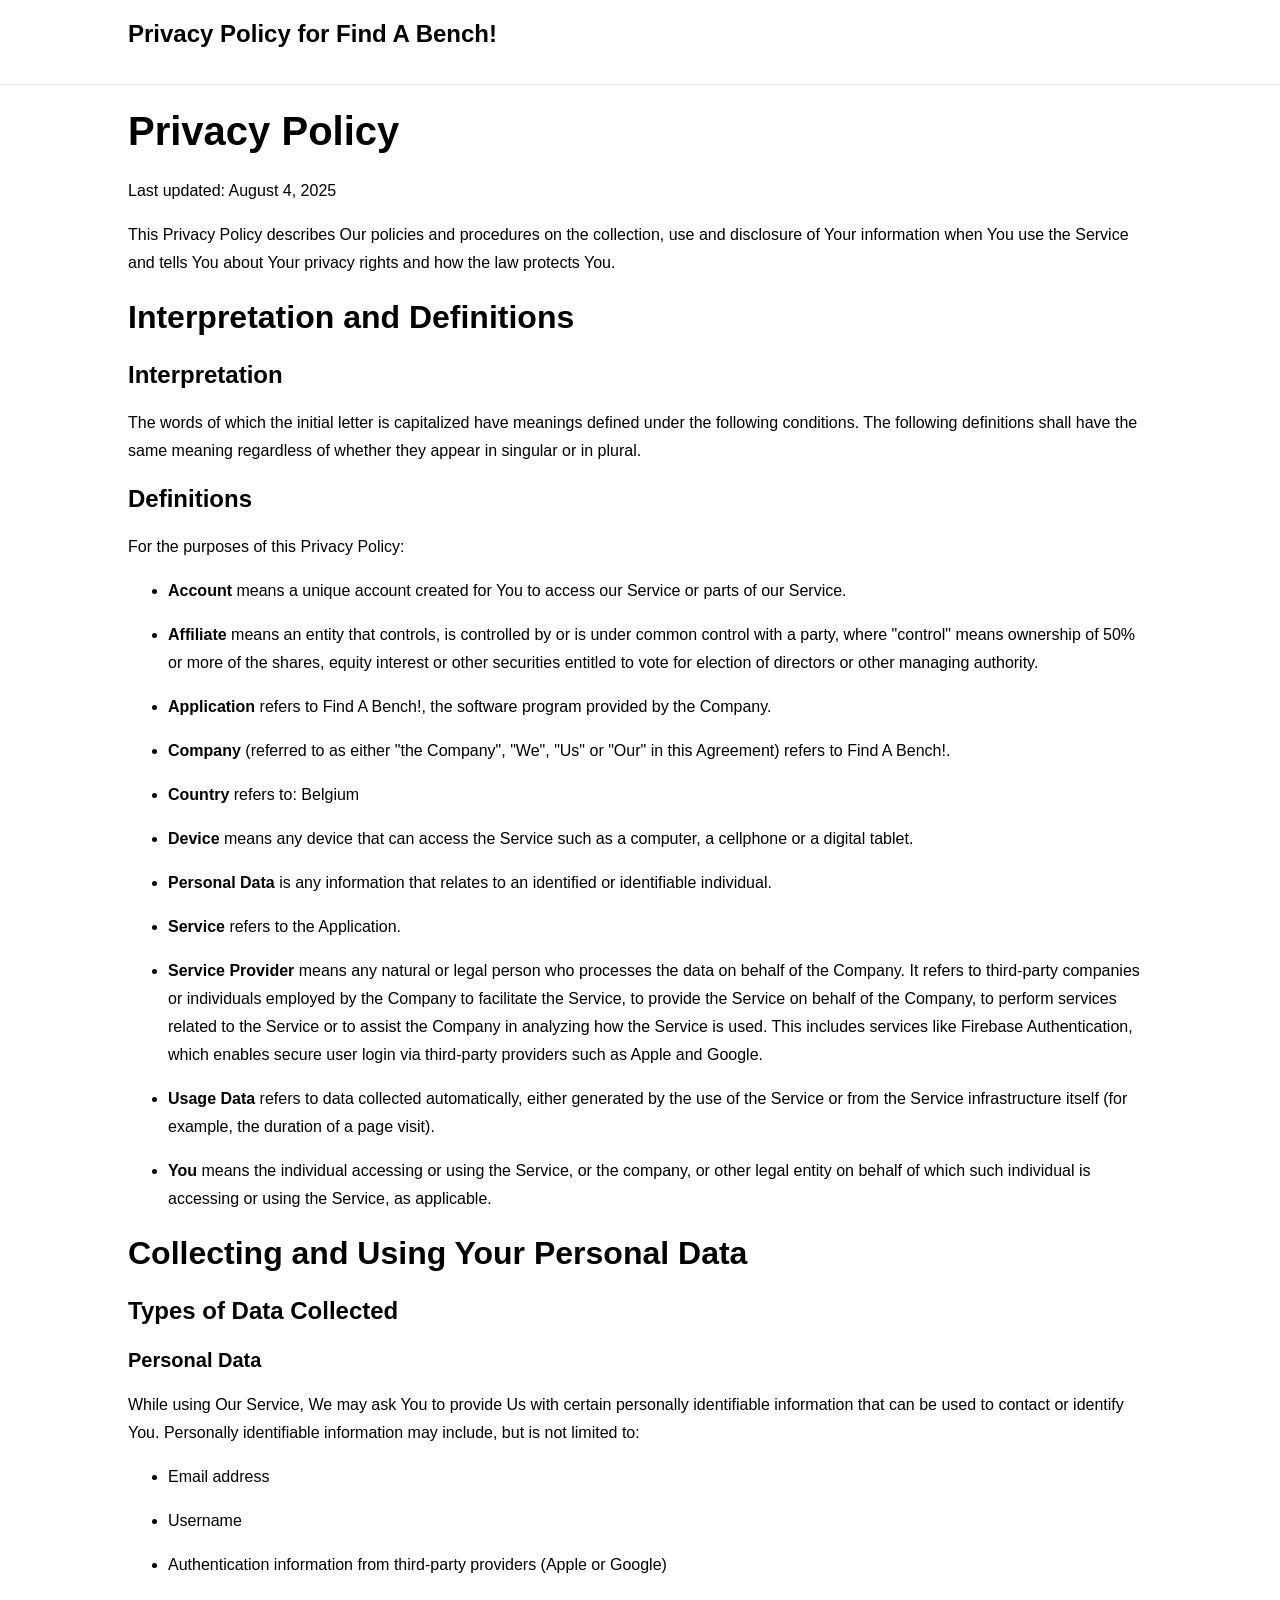
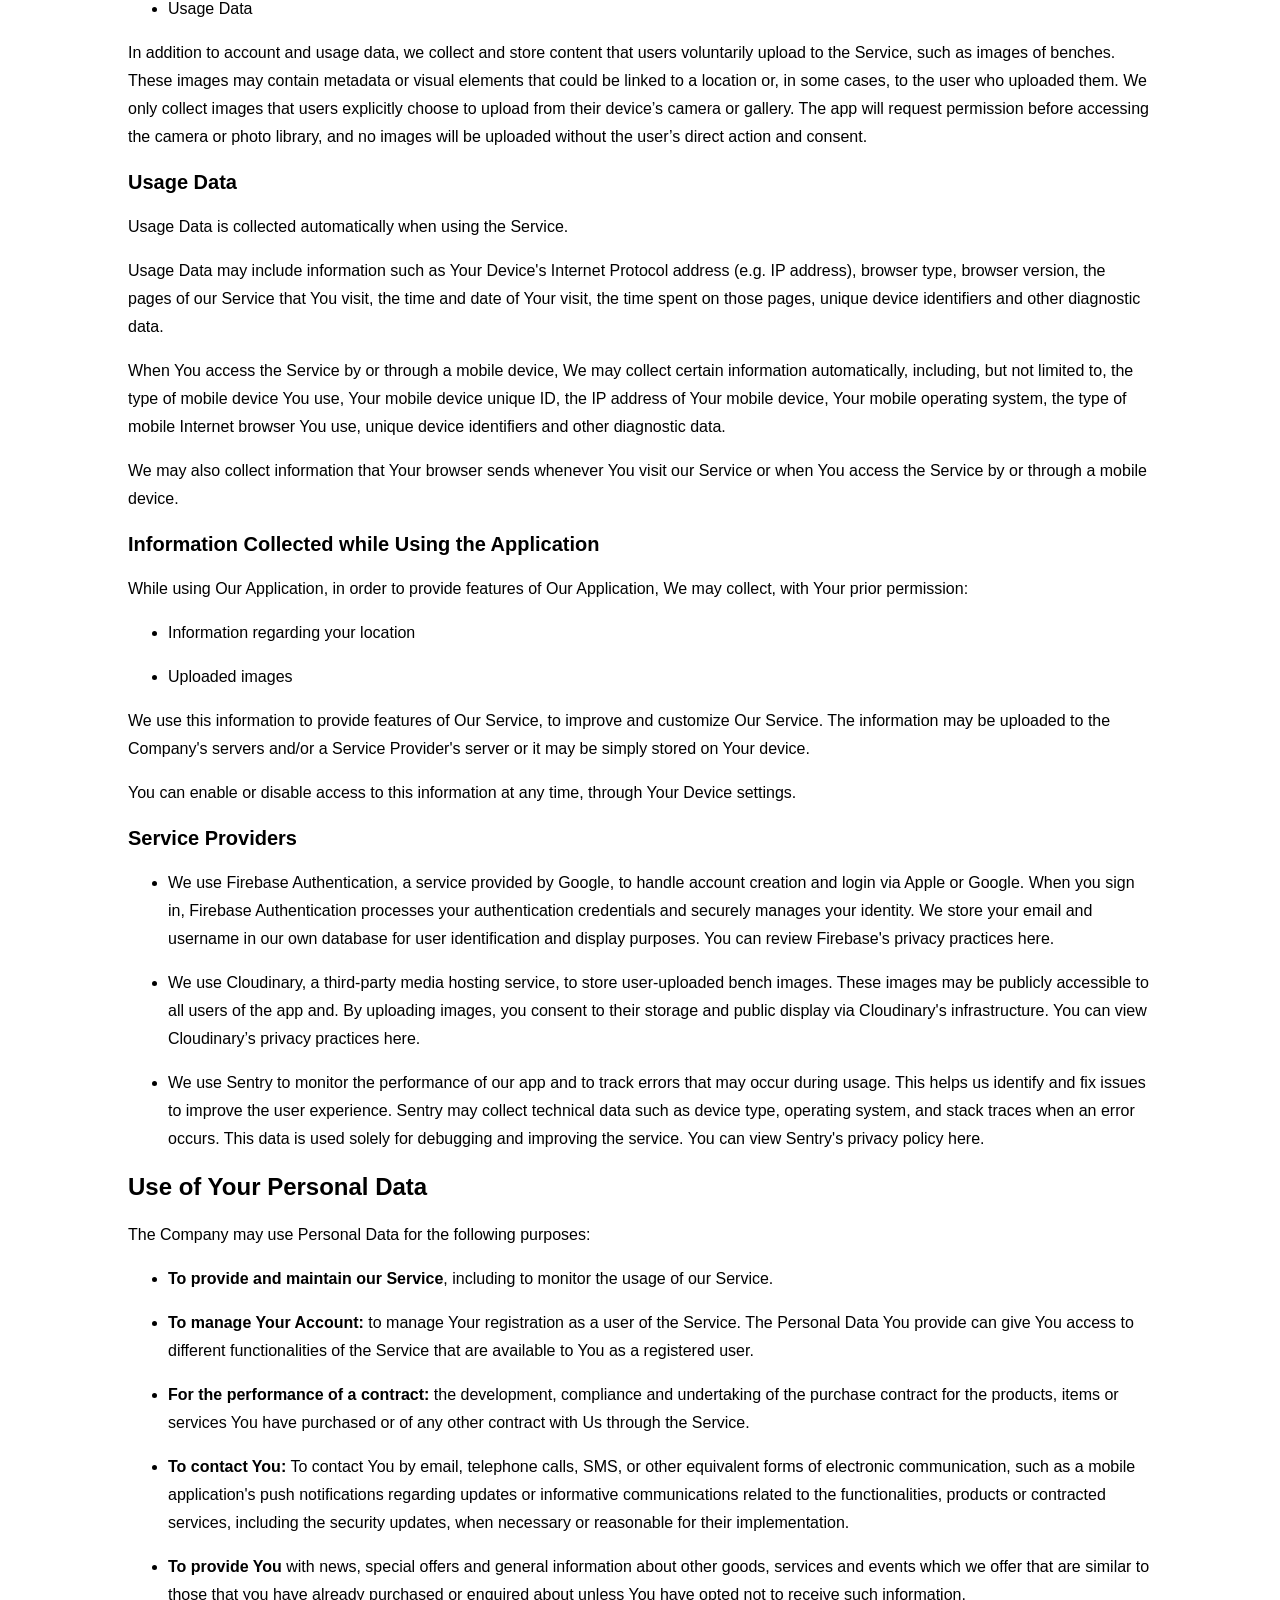
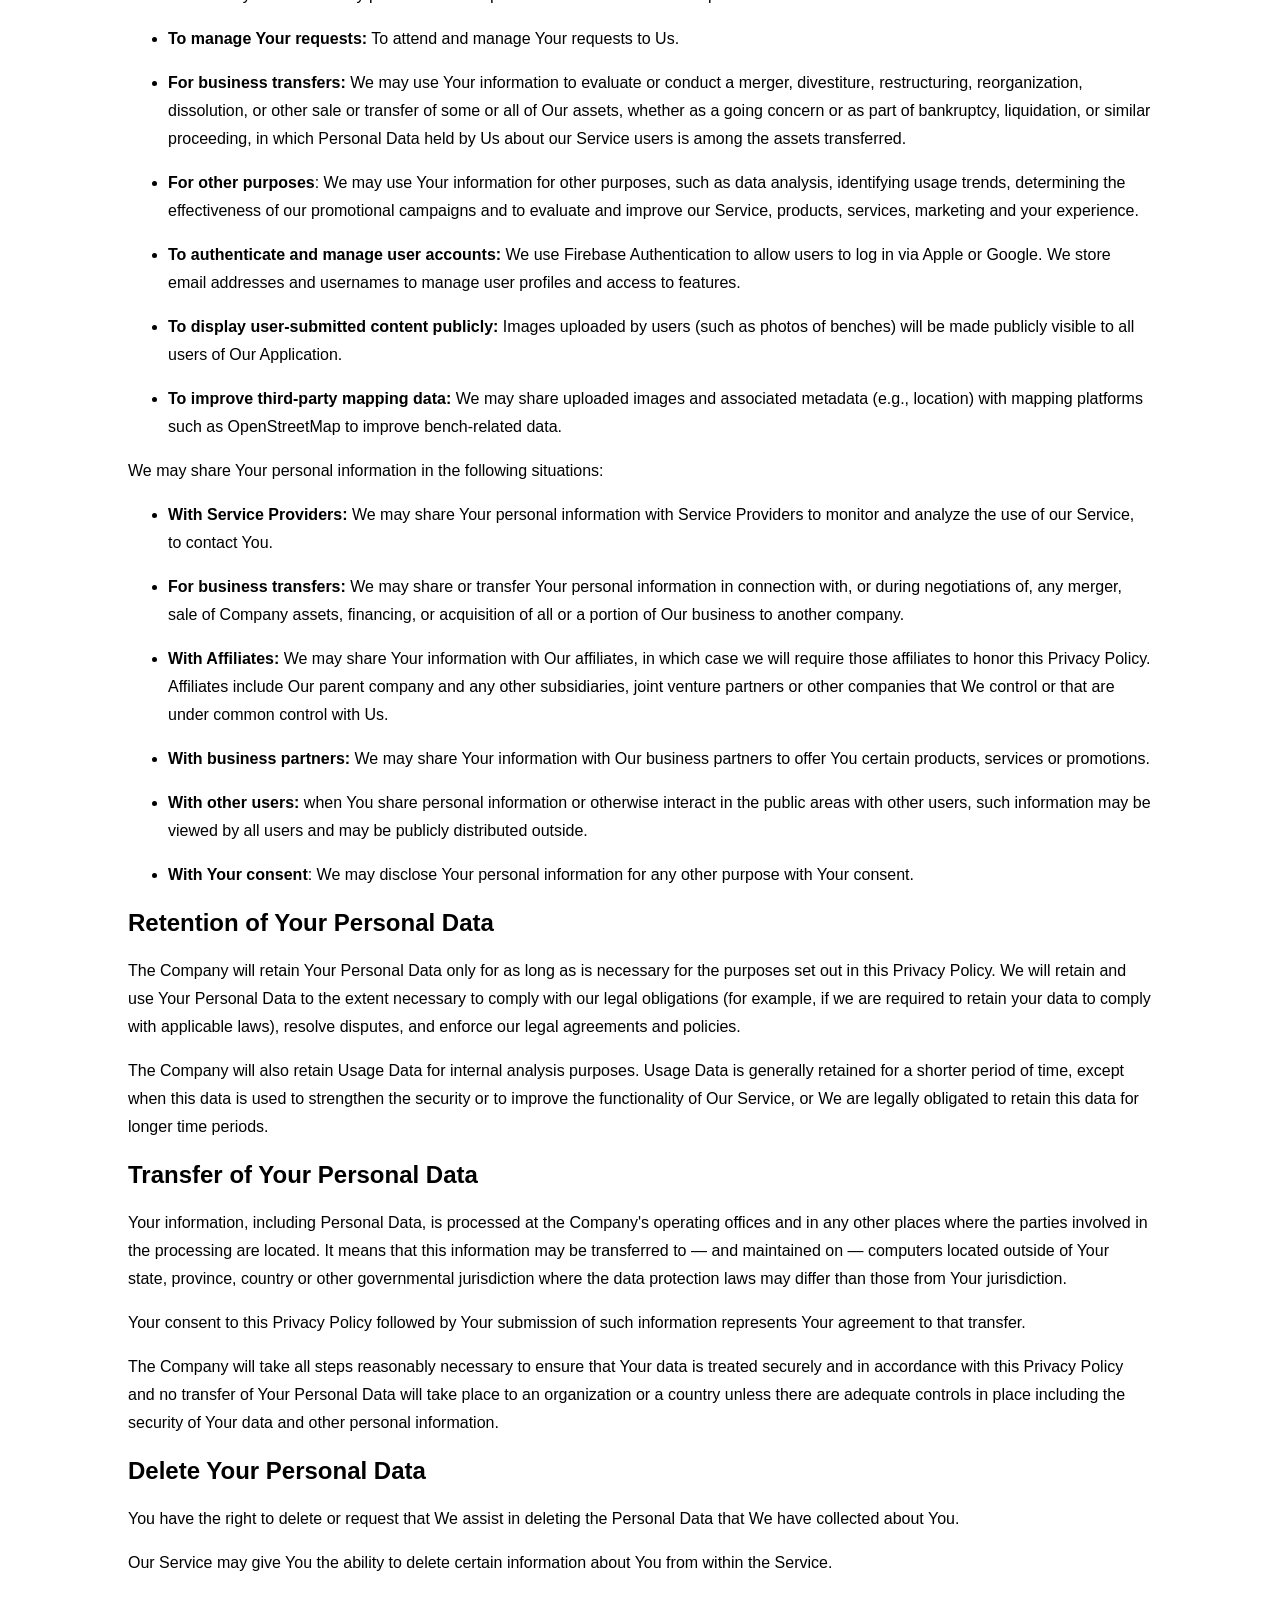
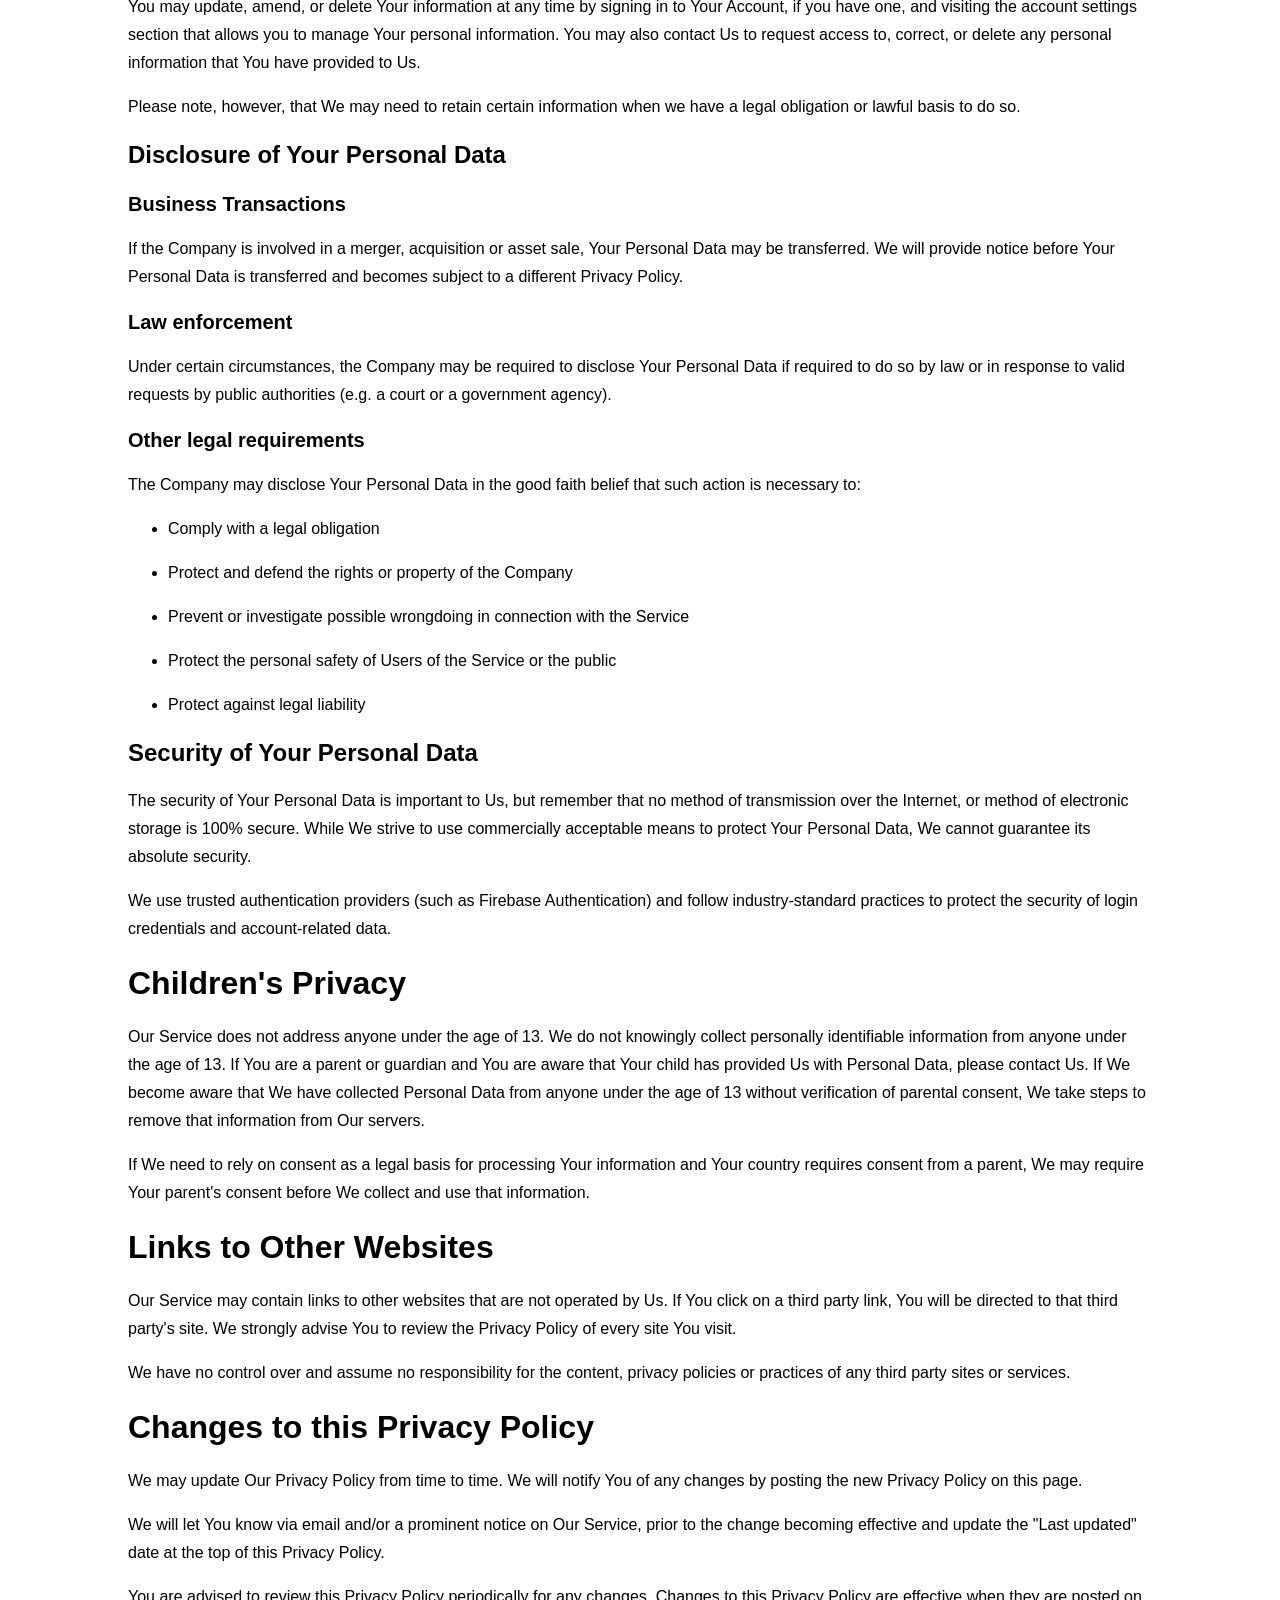
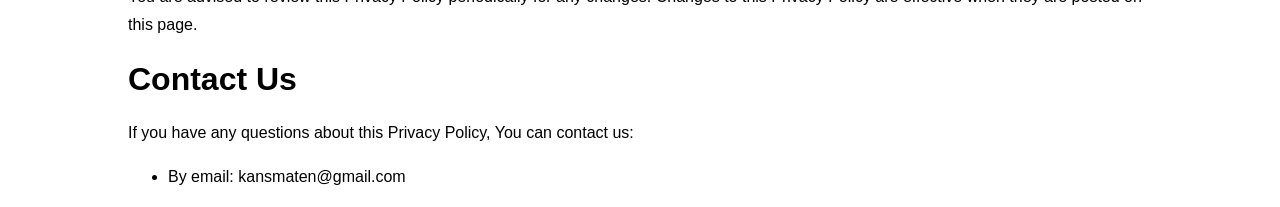
==== findabench/privacy/index.html @ 1fab1c6c "add privacy policy" ====
<!DOCTYPE html>
<html lang="en">
  <head>
    <title>Privacy Policy for Find A Bench!</title>
    <meta charset="utf-8" />
    <meta http-equiv="X-UA-Compatible" content="IE=edge,chrome=1" />
    <meta name="viewport" content="width=device-width, initial-scale=1" />
    <link rel="stylesheet" type="text/css" href="styles.css" />

    <meta name="robots" content="noindex" />
    <meta property="og:title" content="Privacy Policy for Find A Bench!" />
  </head>
  <body>
    <div class="page">
      <div class="header">
        <div class="container">
          <p class="title">Privacy Policy for Find A Bench!</p>
        </div>
      </div>

      <div class="translations-content-container">
        <div class="container">
          <div class="tab-content translations-content-item en visible" id="en">
            <h1>Privacy Policy</h1>
            <p>Last updated: August 4, 2025</p>
            <p>
              This Privacy Policy describes Our policies and procedures on the
              collection, use and disclosure of Your information when You use
              the Service and tells You about Your privacy rights and how the
              law protects You.
            </p>
            <h2>Interpretation and Definitions</h2>
            <h3>Interpretation</h3>
            <p>
              The words of which the initial letter is capitalized have meanings
              defined under the following conditions. The following definitions
              shall have the same meaning regardless of whether they appear in
              singular or in plural.
            </p>
            <h3>Definitions</h3>
            <p>For the purposes of this Privacy Policy:</p>
            <ul>
              <li>
                <p>
                  <strong>Account</strong> means a unique account created for
                  You to access our Service or parts of our Service.
                </p>
              </li>
              <li>
                <p>
                  <strong>Affiliate</strong> means an entity that controls, is
                  controlled by or is under common control with a party, where
                  &quot;control&quot; means ownership of 50% or more of the
                  shares, equity interest or other securities entitled to vote
                  for election of directors or other managing authority.
                </p>
              </li>
              <li>
                <p>
                  <strong>Application</strong> refers to Find A Bench!, the
                  software program provided by the Company.
                </p>
              </li>
              <li>
                <p>
                  <strong>Company</strong> (referred to as either &quot;the
                  Company&quot;, &quot;We&quot;, &quot;Us&quot; or
                  &quot;Our&quot; in this Agreement) refers to Find A Bench!.
                </p>
              </li>
              <li>
                <p><strong>Country</strong> refers to: Belgium</p>
              </li>
              <li>
                <p>
                  <strong>Device</strong> means any device that can access the
                  Service such as a computer, a cellphone or a digital tablet.
                </p>
              </li>
              <li>
                <p>
                  <strong>Personal Data</strong> is any information that relates
                  to an identified or identifiable individual.
                </p>
              </li>
              <li>
                <p><strong>Service</strong> refers to the Application.</p>
              </li>
              <li>
                <p>
                  <strong>Service Provider</strong> means any natural or legal
                  person who processes the data on behalf of the Company. It
                  refers to third-party companies or individuals employed by the
                  Company to facilitate the Service, to provide the Service on
                  behalf of the Company, to perform services related to the
                  Service or to assist the Company in analyzing how the Service
                  is used. This includes services like Firebase Authentication,
                  which enables secure user login via third-party providers such
                  as Apple and Google.
                </p>
              </li>
              <li>
                <p>
                  <strong>Usage Data</strong> refers to data collected
                  automatically, either generated by the use of the Service or
                  from the Service infrastructure itself (for example, the
                  duration of a page visit).
                </p>
              </li>
              <li>
                <p>
                  <strong>You</strong> means the individual accessing or using
                  the Service, or the company, or other legal entity on behalf
                  of which such individual is accessing or using the Service, as
                  applicable.
                </p>
              </li>
            </ul>
            <h2>Collecting and Using Your Personal Data</h2>
            <h3>Types of Data Collected</h3>
            <h4>Personal Data</h4>
            <p>
              While using Our Service, We may ask You to provide Us with certain
              personally identifiable information that can be used to contact or
              identify You. Personally identifiable information may include, but
              is not limited to:
            </p>
            <ul>
              <li>Email address</li>
              <li>Username</li>
              <li>
                Authentication information from third-party providers (Apple or
                Google)
              </li>
              <li>Usage Data</li>
            </ul>
            <p>
              In addition to account and usage data, we collect and store
              content that users voluntarily upload to the Service, such as
              images of benches. These images may contain metadata or visual
              elements that could be linked to a location or, in some cases, to
              the user who uploaded them. We only collect images that users
              explicitly choose to upload from their device’s camera or gallery.
              The app will request permission before accessing the camera or
              photo library, and no images will be uploaded without the user’s
              direct action and consent.
            </p>
            <h4>Usage Data</h4>
            <p>Usage Data is collected automatically when using the Service.</p>
            <p>
              Usage Data may include information such as Your Device's Internet
              Protocol address (e.g. IP address), browser type, browser version,
              the pages of our Service that You visit, the time and date of Your
              visit, the time spent on those pages, unique device identifiers
              and other diagnostic data.
            </p>
            <p>
              When You access the Service by or through a mobile device, We may
              collect certain information automatically, including, but not
              limited to, the type of mobile device You use, Your mobile device
              unique ID, the IP address of Your mobile device, Your mobile
              operating system, the type of mobile Internet browser You use,
              unique device identifiers and other diagnostic data.
            </p>
            <p>
              We may also collect information that Your browser sends whenever
              You visit our Service or when You access the Service by or through
              a mobile device.
            </p>
            <h4>Information Collected while Using the Application</h4>
            <p>
              While using Our Application, in order to provide features of Our
              Application, We may collect, with Your prior permission:
            </p>
            <ul>
              <li>Information regarding your location</li>
              <li>Uploaded images</li>
            </ul>
            <p>
              We use this information to provide features of Our Service, to
              improve and customize Our Service. The information may be uploaded
              to the Company's servers and/or a Service Provider's server or it
              may be simply stored on Your device.
            </p>
            <p>
              You can enable or disable access to this information at any time,
              through Your Device settings.
            </p>
            <h4>Service Providers</h4>
            <ul>
              <li>
                We use Firebase Authentication, a service provided by Google, to
                handle account creation and login via Apple or Google. When you
                sign in, Firebase Authentication processes your authentication
                credentials and securely manages your identity. We store your
                email and username in our own database for user identification
                and display purposes. You can review Firebase's privacy
                practices
                <a href="https://firebase.google.com/support/privacy">here</a>.
              </li>
              <li>
                We use Cloudinary, a third-party media hosting service, to store
                user-uploaded bench images. These images may be publicly
                accessible to all users of the app and. By uploading images, you
                consent to their storage and public display via Cloudinary's
                infrastructure. You can view Cloudinary’s privacy practices
                <a href="https://cloudinary.com/privacy">here</a>.
              </li>
              <li>
                We use Sentry to monitor the performance of our app and to track
                errors that may occur during usage. This helps us identify and
                fix issues to improve the user experience. Sentry may collect
                technical data such as device type, operating system, and stack
                traces when an error occurs. This data is used solely for
                debugging and improving the service. You can view Sentry's
                privacy policy <a href="https://sentry.io/privacy/">here</a>.
              </li>
            </ul>
            <h3>Use of Your Personal Data</h3>
            <p>The Company may use Personal Data for the following purposes:</p>
            <ul>
              <li>
                <p>
                  <strong>To provide and maintain our Service</strong>,
                  including to monitor the usage of our Service.
                </p>
              </li>
              <li>
                <p>
                  <strong>To manage Your Account:</strong> to manage Your
                  registration as a user of the Service. The Personal Data You
                  provide can give You access to different functionalities of
                  the Service that are available to You as a registered user.
                </p>
              </li>
              <li>
                <p>
                  <strong>For the performance of a contract:</strong> the
                  development, compliance and undertaking of the purchase
                  contract for the products, items or services You have
                  purchased or of any other contract with Us through the
                  Service.
                </p>
              </li>
              <li>
                <p>
                  <strong>To contact You:</strong> To contact You by email,
                  telephone calls, SMS, or other equivalent forms of electronic
                  communication, such as a mobile application's push
                  notifications regarding updates or informative communications
                  related to the functionalities, products or contracted
                  services, including the security updates, when necessary or
                  reasonable for their implementation.
                </p>
              </li>
              <li>
                <p>
                  <strong>To provide You</strong> with news, special offers and
                  general information about other goods, services and events
                  which we offer that are similar to those that you have already
                  purchased or enquired about unless You have opted not to
                  receive such information.
                </p>
              </li>
              <li>
                <p>
                  <strong>To manage Your requests:</strong> To attend and manage
                  Your requests to Us.
                </p>
              </li>
              <li>
                <p>
                  <strong>For business transfers:</strong> We may use Your
                  information to evaluate or conduct a merger, divestiture,
                  restructuring, reorganization, dissolution, or other sale or
                  transfer of some or all of Our assets, whether as a going
                  concern or as part of bankruptcy, liquidation, or similar
                  proceeding, in which Personal Data held by Us about our
                  Service users is among the assets transferred.
                </p>
              </li>
              <li>
                <p>
                  <strong>For other purposes</strong>: We may use Your
                  information for other purposes, such as data analysis,
                  identifying usage trends, determining the effectiveness of our
                  promotional campaigns and to evaluate and improve our Service,
                  products, services, marketing and your experience.
                </p>
              </li>
              <li>
                <p>
                  <strong>To authenticate and manage user accounts:</strong> We
                  use Firebase Authentication to allow users to log in via Apple
                  or Google. We store email addresses and usernames to manage
                  user profiles and access to features.
                </p>
              </li>
              <li>
                <p>
                  <strong>To display user-submitted content publicly:</strong>
                  Images uploaded by users (such as photos of benches) will be
                  made publicly visible to all users of Our Application.
                </p>
              </li>
              <li>
                <p>
                  <strong>To improve third-party mapping data:</strong> We may
                  share uploaded images and associated metadata (e.g., location)
                  with mapping platforms such as OpenStreetMap to improve
                  bench-related data.
                </p>
              </li>
            </ul>
            <p>
              We may share Your personal information in the following
              situations:
            </p>
            <ul>
              <li>
                <strong>With Service Providers:</strong> We may share Your
                personal information with Service Providers to monitor and
                analyze the use of our Service, to contact You.
              </li>
              <li>
                <strong>For business transfers:</strong> We may share or
                transfer Your personal information in connection with, or during
                negotiations of, any merger, sale of Company assets, financing,
                or acquisition of all or a portion of Our business to another
                company.
              </li>
              <li>
                <strong>With Affiliates:</strong> We may share Your information
                with Our affiliates, in which case we will require those
                affiliates to honor this Privacy Policy. Affiliates include Our
                parent company and any other subsidiaries, joint venture
                partners or other companies that We control or that are under
                common control with Us.
              </li>
              <li>
                <strong>With business partners:</strong> We may share Your
                information with Our business partners to offer You certain
                products, services or promotions.
              </li>
              <li>
                <strong>With other users:</strong> when You share personal
                information or otherwise interact in the public areas with other
                users, such information may be viewed by all users and may be
                publicly distributed outside.
              </li>
              <li>
                <strong>With Your consent</strong>: We may disclose Your
                personal information for any other purpose with Your consent.
              </li>
            </ul>
            <h3>Retention of Your Personal Data</h3>
            <p>
              The Company will retain Your Personal Data only for as long as is
              necessary for the purposes set out in this Privacy Policy. We will
              retain and use Your Personal Data to the extent necessary to
              comply with our legal obligations (for example, if we are required
              to retain your data to comply with applicable laws), resolve
              disputes, and enforce our legal agreements and policies.
            </p>
            <p>
              The Company will also retain Usage Data for internal analysis
              purposes. Usage Data is generally retained for a shorter period of
              time, except when this data is used to strengthen the security or
              to improve the functionality of Our Service, or We are legally
              obligated to retain this data for longer time periods.
            </p>
            <h3>Transfer of Your Personal Data</h3>
            <p>
              Your information, including Personal Data, is processed at the
              Company's operating offices and in any other places where the
              parties involved in the processing are located. It means that this
              information may be transferred to — and maintained on — computers
              located outside of Your state, province, country or other
              governmental jurisdiction where the data protection laws may
              differ than those from Your jurisdiction.
            </p>
            <p>
              Your consent to this Privacy Policy followed by Your submission of
              such information represents Your agreement to that transfer.
            </p>
            <p>
              The Company will take all steps reasonably necessary to ensure
              that Your data is treated securely and in accordance with this
              Privacy Policy and no transfer of Your Personal Data will take
              place to an organization or a country unless there are adequate
              controls in place including the security of Your data and other
              personal information.
            </p>
            <h3>Delete Your Personal Data</h3>
            <p>
              You have the right to delete or request that We assist in deleting
              the Personal Data that We have collected about You.
            </p>
            <p>
              Our Service may give You the ability to delete certain information
              about You from within the Service.
            </p>
            <p>
              You may update, amend, or delete Your information at any time by
              signing in to Your Account, if you have one, and visiting the
              account settings section that allows you to manage Your personal
              information. You may also contact Us to request access to,
              correct, or delete any personal information that You have provided
              to Us.
            </p>
            <p>
              Please note, however, that We may need to retain certain
              information when we have a legal obligation or lawful basis to do
              so.
            </p>
            <h3>Disclosure of Your Personal Data</h3>
            <h4>Business Transactions</h4>
            <p>
              If the Company is involved in a merger, acquisition or asset sale,
              Your Personal Data may be transferred. We will provide notice
              before Your Personal Data is transferred and becomes subject to a
              different Privacy Policy.
            </p>
            <h4>Law enforcement</h4>
            <p>
              Under certain circumstances, the Company may be required to
              disclose Your Personal Data if required to do so by law or in
              response to valid requests by public authorities (e.g. a court or
              a government agency).
            </p>
            <h4>Other legal requirements</h4>
            <p>
              The Company may disclose Your Personal Data in the good faith
              belief that such action is necessary to:
            </p>
            <ul>
              <li>Comply with a legal obligation</li>
              <li>Protect and defend the rights or property of the Company</li>
              <li>
                Prevent or investigate possible wrongdoing in connection with
                the Service
              </li>
              <li>
                Protect the personal safety of Users of the Service or the
                public
              </li>
              <li>Protect against legal liability</li>
            </ul>
            <h3>Security of Your Personal Data</h3>
            <p>
              The security of Your Personal Data is important to Us, but
              remember that no method of transmission over the Internet, or
              method of electronic storage is 100% secure. While We strive to
              use commercially acceptable means to protect Your Personal Data,
              We cannot guarantee its absolute security.
            </p>
            <p>
              We use trusted authentication providers (such as Firebase
              Authentication) and follow industry-standard practices to protect
              the security of login credentials and account-related data.
            </p>
            <h2>Children's Privacy</h2>
            <p>
              Our Service does not address anyone under the age of 13. We do not
              knowingly collect personally identifiable information from anyone
              under the age of 13. If You are a parent or guardian and You are
              aware that Your child has provided Us with Personal Data, please
              contact Us. If We become aware that We have collected Personal
              Data from anyone under the age of 13 without verification of
              parental consent, We take steps to remove that information from
              Our servers.
            </p>
            <p>
              If We need to rely on consent as a legal basis for processing Your
              information and Your country requires consent from a parent, We
              may require Your parent's consent before We collect and use that
              information.
            </p>
            <h2>Links to Other Websites</h2>
            <p>
              Our Service may contain links to other websites that are not
              operated by Us. If You click on a third party link, You will be
              directed to that third party's site. We strongly advise You to
              review the Privacy Policy of every site You visit.
            </p>
            <p>
              We have no control over and assume no responsibility for the
              content, privacy policies or practices of any third party sites or
              services.
            </p>
            <h2>Changes to this Privacy Policy</h2>
            <p>
              We may update Our Privacy Policy from time to time. We will notify
              You of any changes by posting the new Privacy Policy on this page.
            </p>
            <p>
              We will let You know via email and/or a prominent notice on Our
              Service, prior to the change becoming effective and update the
              &quot;Last updated&quot; date at the top of this Privacy Policy.
            </p>
            <p>
              You are advised to review this Privacy Policy periodically for any
              changes. Changes to this Privacy Policy are effective when they
              are posted on this page.
            </p>
            <h2>Contact Us</h2>
            <p>
              If you have any questions about this Privacy Policy, You can
              contact us:
            </p>
            <ul>
              <li>
                By email:
                <a href="mailto:kansmaten@gmail.com">kansmaten@gmail.com</a>
              </li>
            </ul>
          </div>
        </div>
      </div>
    </div>
  </body>
</html>
---- findabench/privacy/styles.css ----
body {
  background: #fff;
  color: #000;
  font-family: Helvetica Neue, Helvetica, Arial, sans-serif;
  font-size: 16px;
  line-height: 28px;
  margin: 0;
}
h1,
h2,
h3,
h4,
h5,
h6,
li,
p {
  margin: 0 0 16px;
}
h1 {
  font-size: 40px;
  line-height: 60px;
}
h1,
h2 {
  font-weight: 700;
}
h2 {
  font-size: 32px;
  line-height: 48px;
}
h3 {
  font-size: 24px;
  line-height: 36px;
}
h3,
h4 {
  font-weight: 700;
}
h4 {
  font-size: 20px;
  line-height: 30px;
}
h5,
h6 {
  font-size: 16px;
  line-height: 24px;
  font-weight: 700;
}
a {
  text-decoration: none;
  cursor: pointer;
  color: #000;
}
a:hover,
a[rel~="nofollow"] {
  text-decoration: underline;
}
a[rel~="nofollow"] {
  color: #008461;
}
a[rel~="nofollow"]:hover {
  text-decoration: none;
}
.visible {
  display: block;
}
.hidden {
  display: none;
}
.page {
  width: 100%;
}
.container {
  position: relative;
  width: 90%;
  max-width: 1024px;
  margin: 0 auto;
}
.header {
  color: #000;
  padding: 16px 0;
  margin: 0 0 16px;
}
.header .title {
  font-size: 24px;
  line-height: 36px;
  font-weight: 700;
  margin: 0;
}
.translations-list-container {
  padding-bottom: 8px;
  margin: 0 0 16px;
}
.translations-list-container .translations-list {
  list-style: none;
  margin: 0;
  padding: 0;
}
.translations-list-container .translations-list .translations-list-item {
  display: inline-block;
  padding: 0;
  margin: 0 8px 8px 0;
  font-weight: 700;
  color: #008461;
}
.translations-list-container .translations-list .translations-list-item a {
  display: inline-block;
  color: #008461;
  border: 2px solid #008461;
  border-radius: 4px;
  padding: 4px 8px;
}
.translations-content-container {
  padding-top: 16px;
  border-top: 1px solid #eee;
}
.footer {
  border-top: 1px solid #eee;
  margin: 32px 0 0;
  padding: 16px 0;
}
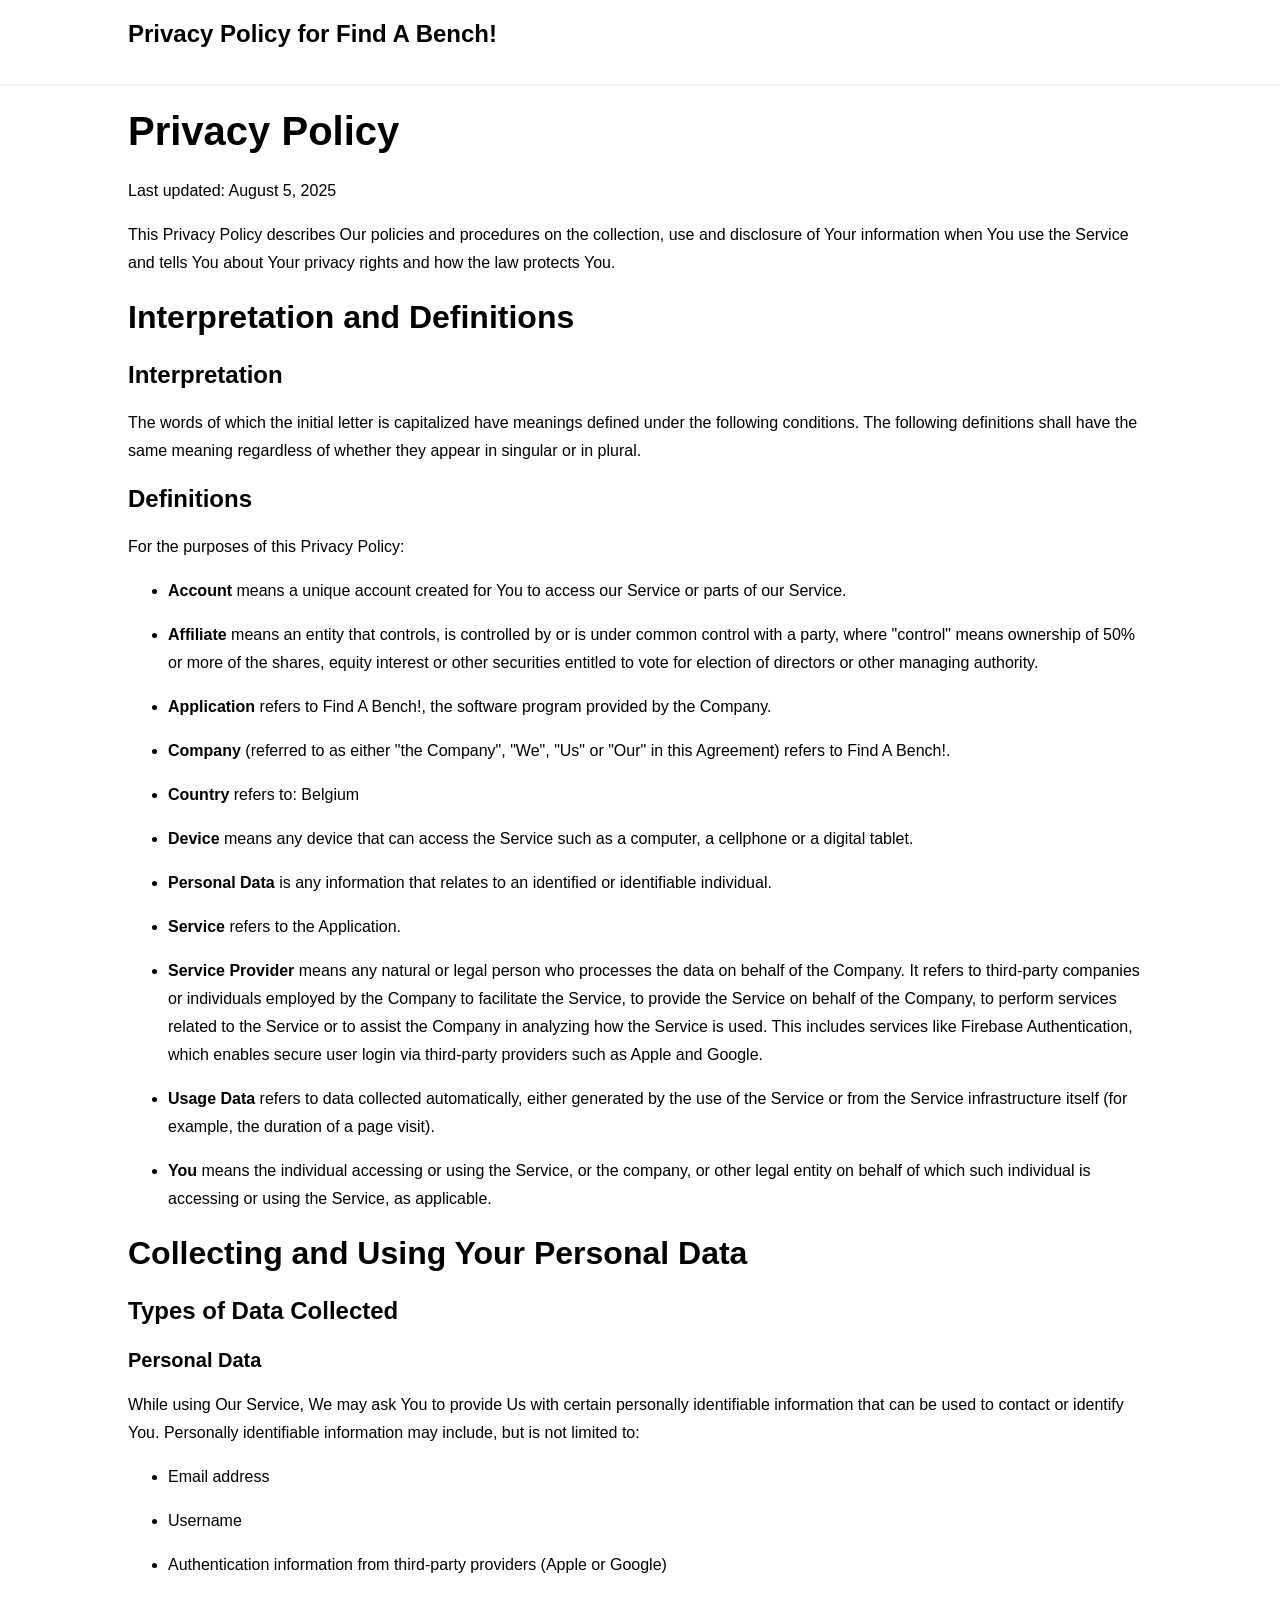
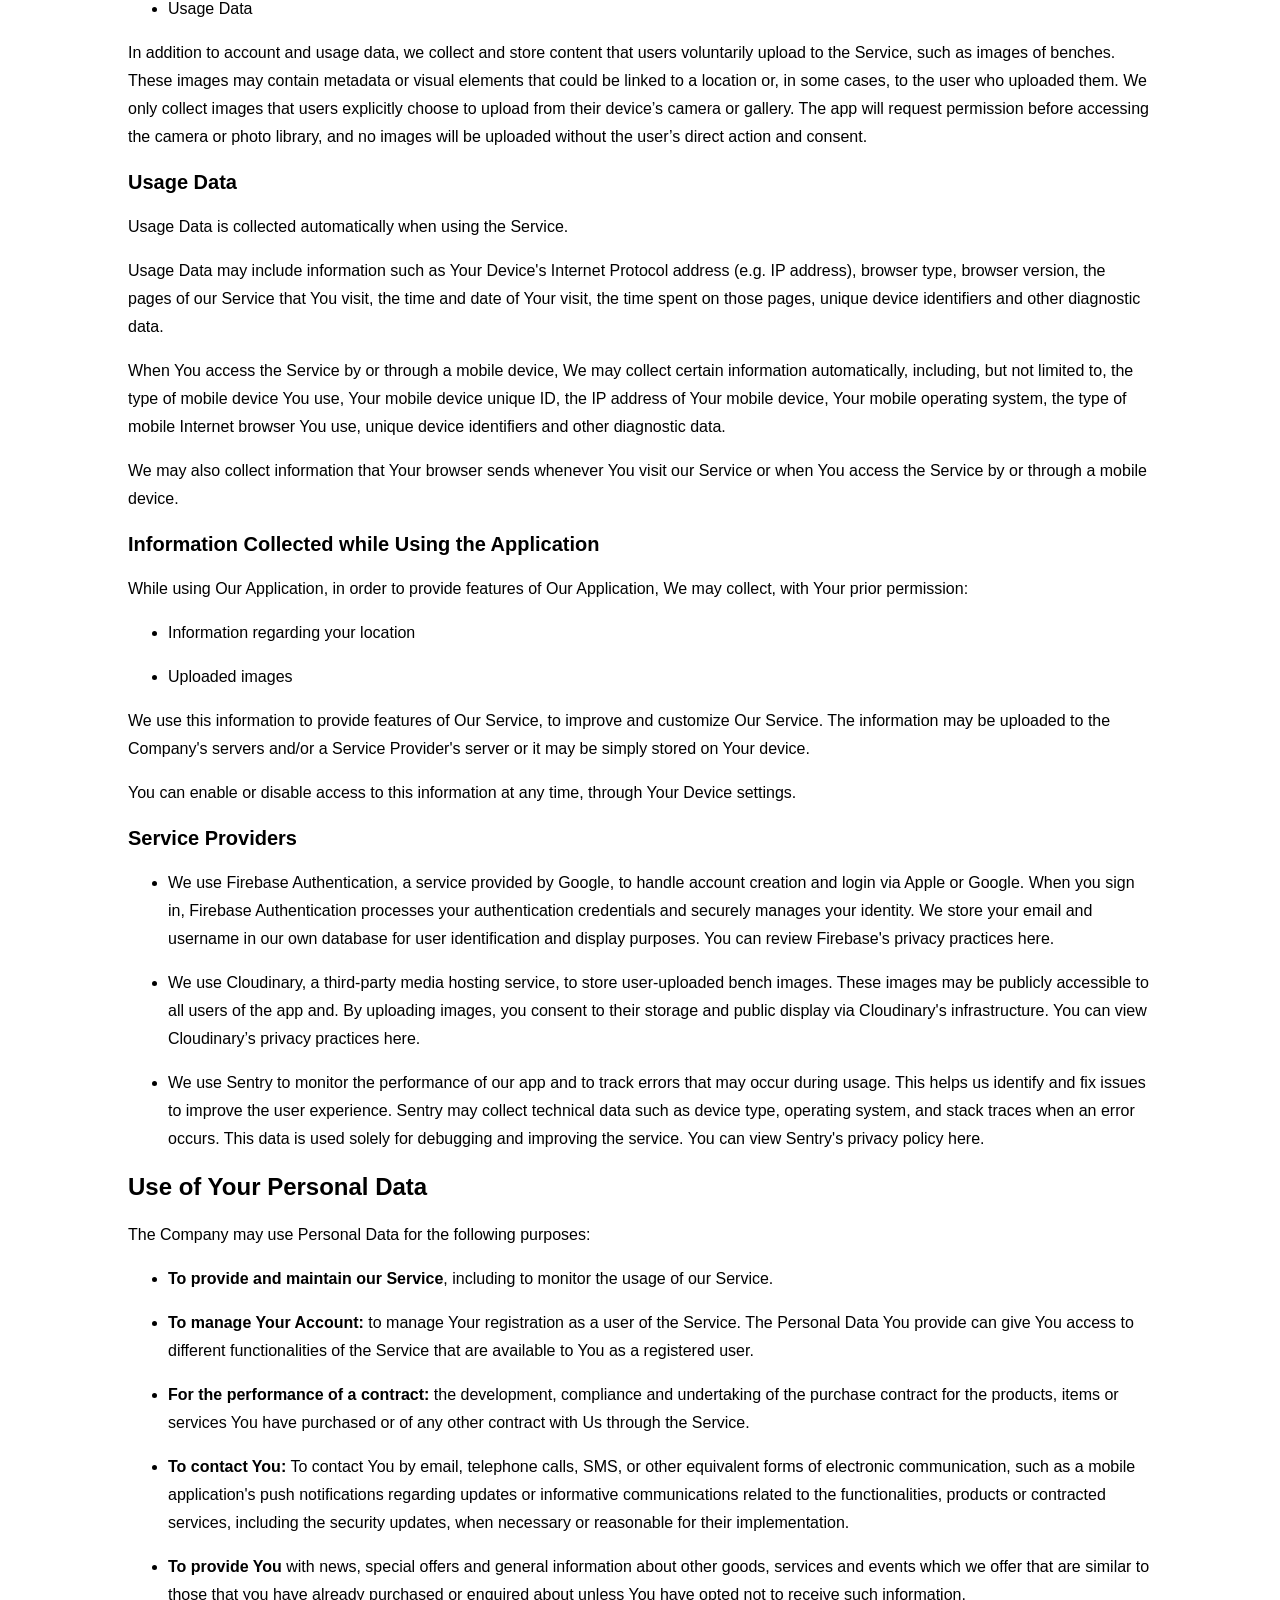
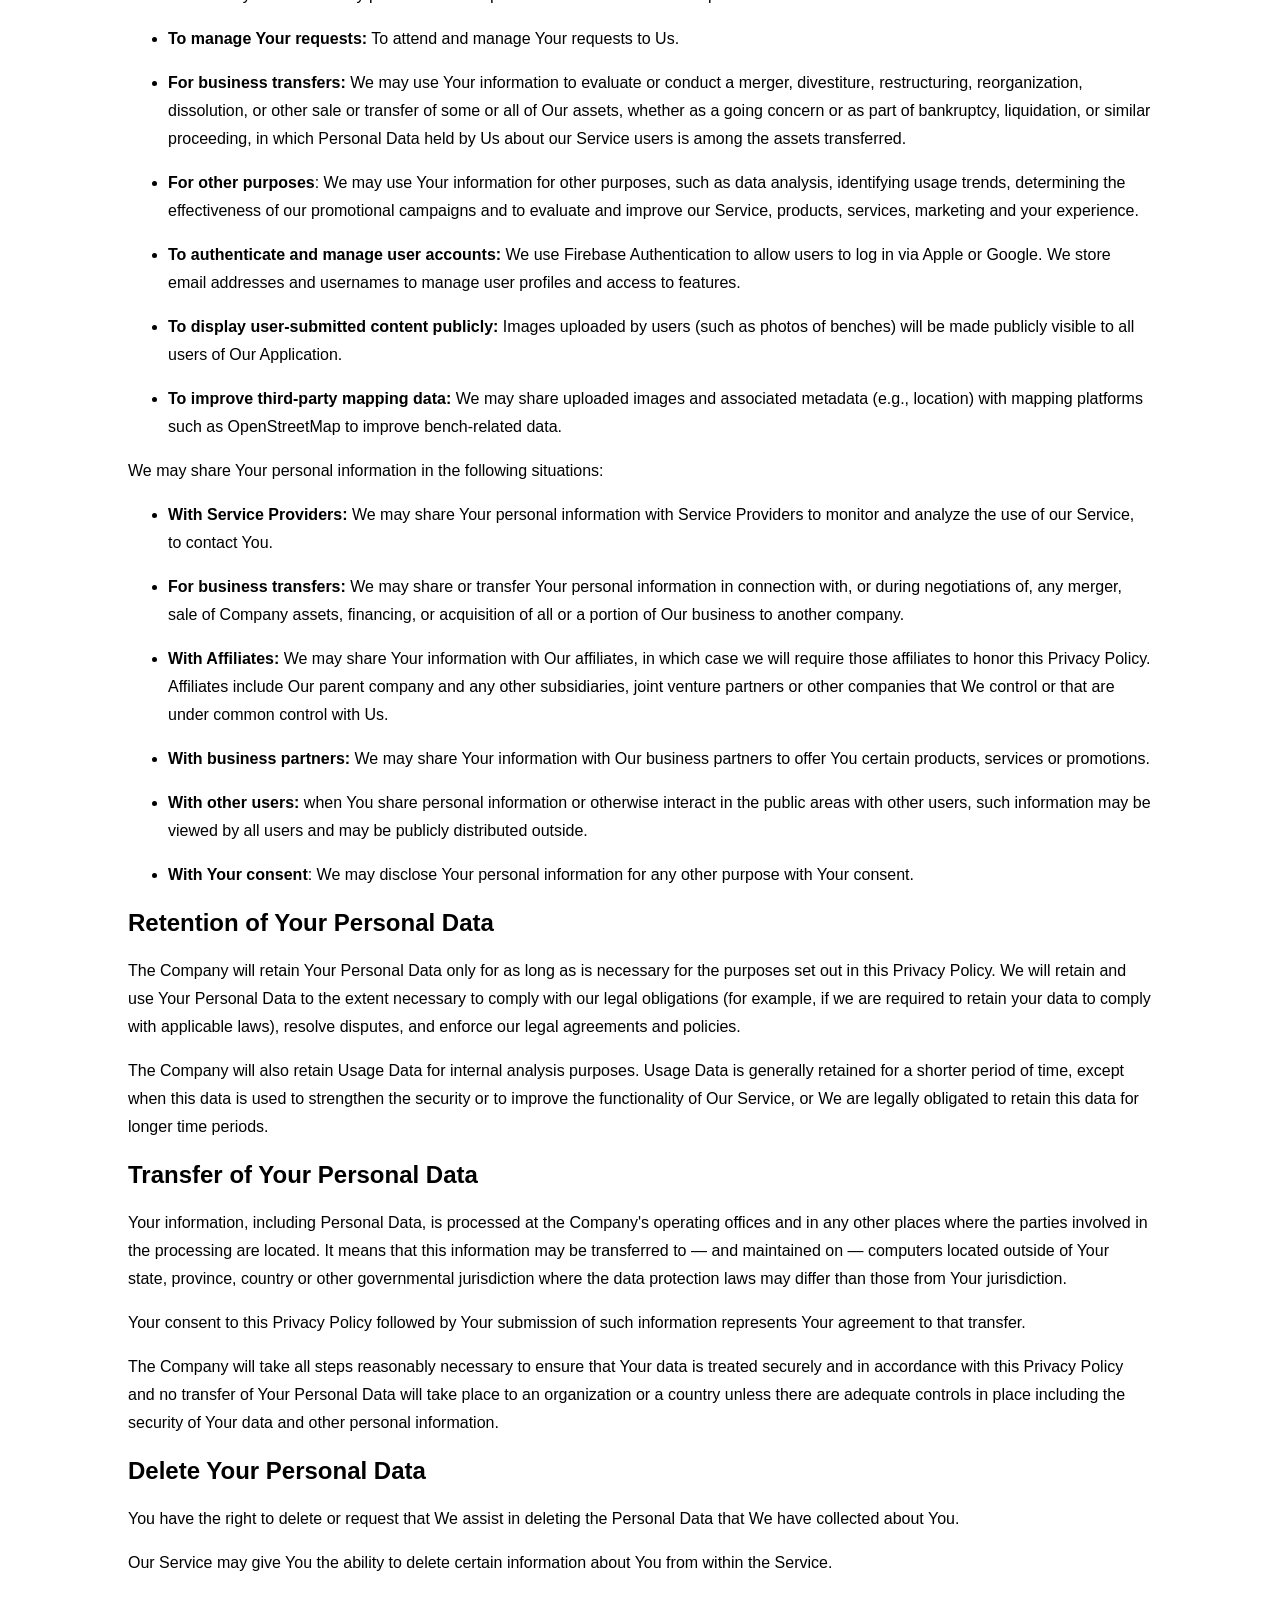
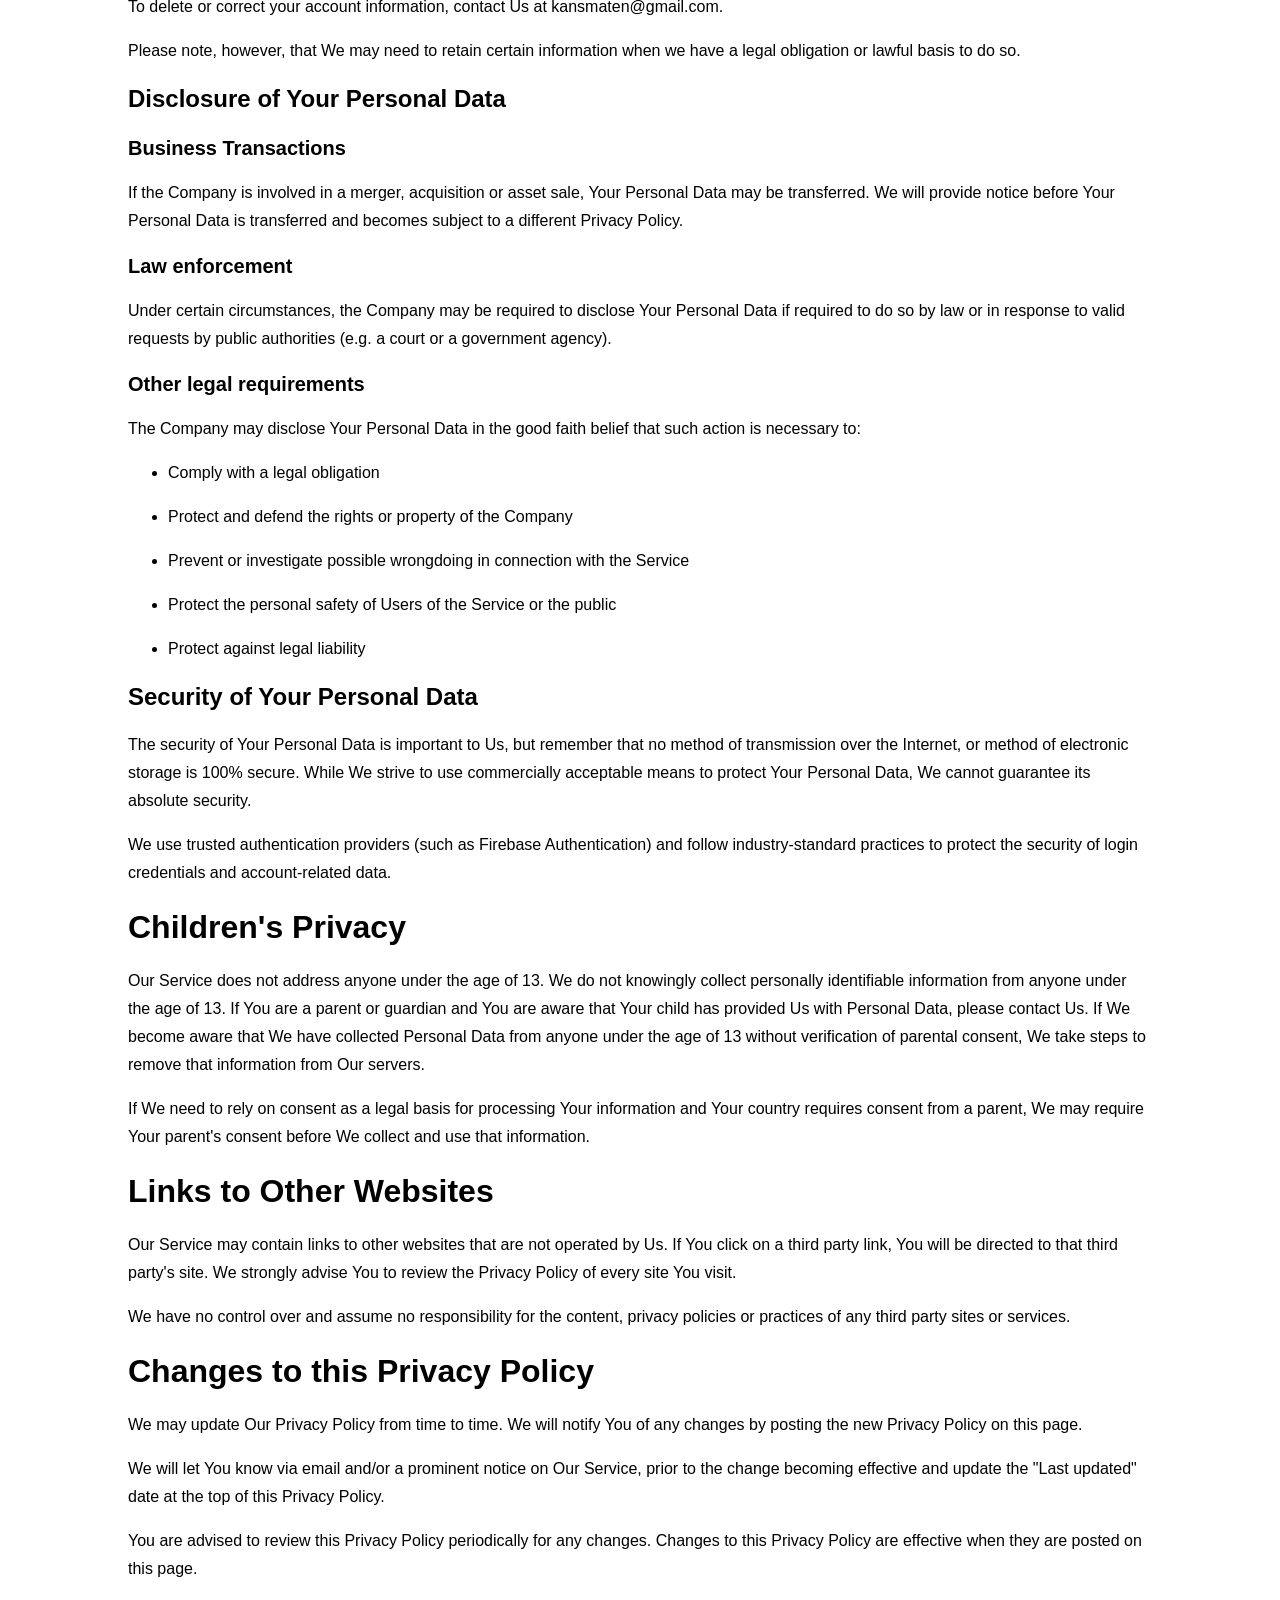
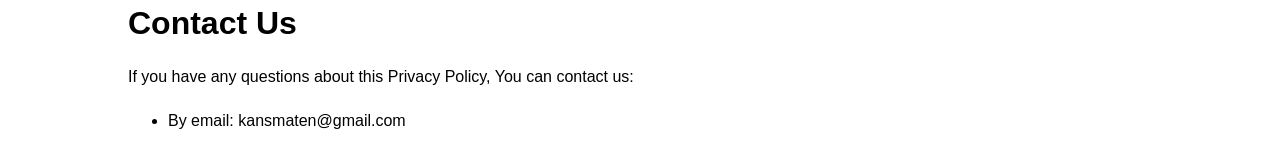
==== commit b996fffb: "add anchor links and data deletion instructions" ====
--- a/findabench/privacy/index.html
+++ b/findabench/privacy/index.html
@@ -21,23 +21,25 @@
       <div class="translations-content-container">
         <div class="container">
           <div class="tab-content translations-content-item en visible" id="en">
-            <h1>Privacy Policy</h1>
-            <p>Last updated: August 4, 2025</p>
+            <h1 id="privacy-policy">Privacy Policy</h1>
+            <p>Last updated: August 5, 2025</p>
             <p>
               This Privacy Policy describes Our policies and procedures on the
               collection, use and disclosure of Your information when You use
               the Service and tells You about Your privacy rights and how the
               law protects You.
             </p>
-            <h2>Interpretation and Definitions</h2>
-            <h3>Interpretation</h3>
+            <h2 id="interpretation-and-definitions">
+              Interpretation and Definitions
+            </h2>
+            <h3 id="interpretation">Interpretation</h3>
             <p>
               The words of which the initial letter is capitalized have meanings
               defined under the following conditions. The following definitions
               shall have the same meaning regardless of whether they appear in
               singular or in plural.
             </p>
-            <h3>Definitions</h3>
+            <h3 id="definitions">Definitions</h3>
             <p>For the purposes of this Privacy Policy:</p>
             <ul>
               <li>
@@ -116,9 +118,11 @@
                 </p>
               </li>
             </ul>
-            <h2>Collecting and Using Your Personal Data</h2>
-            <h3>Types of Data Collected</h3>
-            <h4>Personal Data</h4>
+            <h2 id="collecting-and-using-your-personal-data">
+              Collecting and Using Your Personal Data
+            </h2>
+            <h3 id="types-of-data-collected">Types of Data Collected</h3>
+            <h4 id="personal-data">Personal Data</h4>
             <p>
               While using Our Service, We may ask You to provide Us with certain
               personally identifiable information that can be used to contact or
@@ -145,7 +149,7 @@
               photo library, and no images will be uploaded without the user’s
               direct action and consent.
             </p>
-            <h4>Usage Data</h4>
+            <h4 id="usage-data">Usage Data</h4>
             <p>Usage Data is collected automatically when using the Service.</p>
             <p>
               Usage Data may include information such as Your Device's Internet
@@ -167,7 +171,9 @@
               You visit our Service or when You access the Service by or through
               a mobile device.
             </p>
-            <h4>Information Collected while Using the Application</h4>
+            <h4 id="information-collected-while-using-the-application">
+              Information Collected while Using the Application
+            </h4>
             <p>
               While using Our Application, in order to provide features of Our
               Application, We may collect, with Your prior permission:
@@ -186,7 +192,7 @@
               You can enable or disable access to this information at any time,
               through Your Device settings.
             </p>
-            <h4>Service Providers</h4>
+            <h4 id="service-providers">Service Providers</h4>
             <ul>
               <li>
                 We use Firebase Authentication, a service provided by Google, to
@@ -216,7 +222,7 @@
                 privacy policy <a href="https://sentry.io/privacy/">here</a>.
               </li>
             </ul>
-            <h3>Use of Your Personal Data</h3>
+            <h3 id="use-of-your-personal-data">Use of Your Personal Data</h3>
             <p>The Company may use Personal Data for the following purposes:</p>
             <ul>
               <li>
@@ -353,7 +359,9 @@
                 personal information for any other purpose with Your consent.
               </li>
             </ul>
-            <h3>Retention of Your Personal Data</h3>
+            <h3 id="retention-of-your-personal-data">
+              Retention of Your Personal Data
+            </h3>
             <p>
               The Company will retain Your Personal Data only for as long as is
               necessary for the purposes set out in this Privacy Policy. We will
@@ -369,7 +377,9 @@
               to improve the functionality of Our Service, or We are legally
               obligated to retain this data for longer time periods.
             </p>
-            <h3>Transfer of Your Personal Data</h3>
+            <h3 id="transfer-of-your-personal-data">
+              Transfer of Your Personal Data
+            </h3>
             <p>
               Your information, including Personal Data, is processed at the
               Company's operating offices and in any other places where the
@@ -391,7 +401,7 @@
               controls in place including the security of Your data and other
               personal information.
             </p>
-            <h3>Delete Your Personal Data</h3>
+            <h3 id="delete-your-personal-data">Delete Your Personal Data</h3>
             <p>
               You have the right to delete or request that We assist in deleting
               the Personal Data that We have collected about You.
@@ -401,34 +411,32 @@
               about You from within the Service.
             </p>
             <p>
-              You may update, amend, or delete Your information at any time by
-              signing in to Your Account, if you have one, and visiting the
-              account settings section that allows you to manage Your personal
-              information. You may also contact Us to request access to,
-              correct, or delete any personal information that You have provided
-              to Us.
+              To delete or correct your account information, contact Us at
+              <a href="mailto:kansmaten@gmail.com">kansmaten@gmail.com</a>.
             </p>
             <p>
               Please note, however, that We may need to retain certain
               information when we have a legal obligation or lawful basis to do
               so.
             </p>
-            <h3>Disclosure of Your Personal Data</h3>
-            <h4>Business Transactions</h4>
+            <h3 id="disclosure-of-your-personal-data">
+              Disclosure of Your Personal Data
+            </h3>
+            <h4 id="business-transactions">Business Transactions</h4>
             <p>
               If the Company is involved in a merger, acquisition or asset sale,
               Your Personal Data may be transferred. We will provide notice
               before Your Personal Data is transferred and becomes subject to a
               different Privacy Policy.
             </p>
-            <h4>Law enforcement</h4>
+            <h4 id="law-enforcement">Law enforcement</h4>
             <p>
               Under certain circumstances, the Company may be required to
               disclose Your Personal Data if required to do so by law or in
               response to valid requests by public authorities (e.g. a court or
               a government agency).
             </p>
-            <h4>Other legal requirements</h4>
+            <h4 id="other-legal-requirements">Other legal requirements</h4>
             <p>
               The Company may disclose Your Personal Data in the good faith
               belief that such action is necessary to:
@@ -446,7 +454,9 @@
               </li>
               <li>Protect against legal liability</li>
             </ul>
-            <h3>Security of Your Personal Data</h3>
+            <h3 id="security-of-your-personal-data">
+              Security of Your Personal Data
+            </h3>
             <p>
               The security of Your Personal Data is important to Us, but
               remember that no method of transmission over the Internet, or
@@ -459,7 +469,7 @@
               Authentication) and follow industry-standard practices to protect
               the security of login credentials and account-related data.
             </p>
-            <h2>Children's Privacy</h2>
+            <h2 id="childrens-privacy">Children's Privacy</h2>
             <p>
               Our Service does not address anyone under the age of 13. We do not
               knowingly collect personally identifiable information from anyone
@@ -476,7 +486,7 @@
               may require Your parent's consent before We collect and use that
               information.
             </p>
-            <h2>Links to Other Websites</h2>
+            <h2 id="links-to-other-websites">Links to Other Websites</h2>
             <p>
               Our Service may contain links to other websites that are not
               operated by Us. If You click on a third party link, You will be
@@ -488,7 +498,9 @@
               content, privacy policies or practices of any third party sites or
               services.
             </p>
-            <h2>Changes to this Privacy Policy</h2>
+            <h2 id="changes-to-this-privacy-policy">
+              Changes to this Privacy Policy
+            </h2>
             <p>
               We may update Our Privacy Policy from time to time. We will notify
               You of any changes by posting the new Privacy Policy on this page.
@@ -503,7 +515,7 @@
               changes. Changes to this Privacy Policy are effective when they
               are posted on this page.
             </p>
-            <h2>Contact Us</h2>
+            <h2 id="contact-us">Contact Us</h2>
             <p>
               If you have any questions about this Privacy Policy, You can
               contact us:
